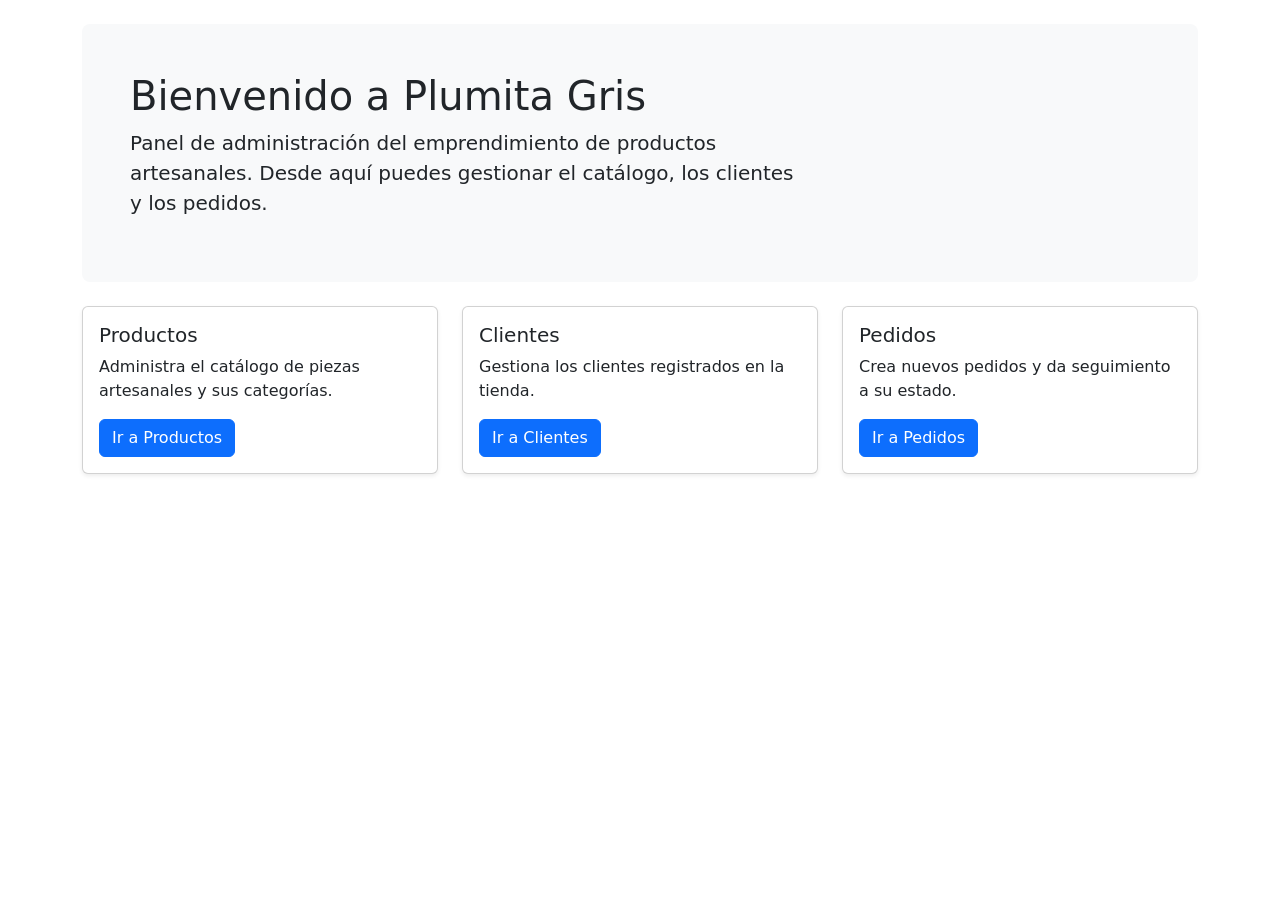
==== plumitagris-web/src/main/resources/templates/index.html @ 4709932f "Primer commit" ====
<!DOCTYPE html>
<html xmlns:th="http://www.thymeleaf.org">
<head>
    <meta charset="UTF-8">
    <title>Plumita Gris</title>
    <link href="https://cdn.jsdelivr.net/npm/bootstrap@5.3.3/dist/css/bootstrap.min.css" rel="stylesheet">
    <link href="/css/styles.css" rel="stylesheet">
</head>
<body>
<div th:replace="~{fragments/nav :: nav}"></div>
<div class="container mt-4">
    <div class="p-5 mb-4 bg-light rounded-3">
        <h1 class="display-6">Bienvenido a Plumita Gris</h1>
        <p class="col-md-8 fs-5">Panel de administración del emprendimiento de productos artesanales. Desde aquí puedes gestionar el catálogo, los clientes y los pedidos.</p>
    </div>
    <div class="row g-4">
        <div class="col-md-4">
            <div class="card h-100 shadow-sm">
                <div class="card-body">
                    <h5 class="card-title">Productos</h5>
                    <p class="card-text">Administra el catálogo de piezas artesanales y sus categorías.</p>
                    <a href="/productos" class="btn btn-primary">Ir a Productos</a>
                </div>
            </div>
        </div>
        <div class="col-md-4">
            <div class="card h-100 shadow-sm">
                <div class="card-body">
                    <h5 class="card-title">Clientes</h5>
                    <p class="card-text">Gestiona los clientes registrados en la tienda.</p>
                    <a href="/clientes" class="btn btn-primary">Ir a Clientes</a>
                </div>
            </div>
        </div>
        <div class="col-md-4">
            <div class="card h-100 shadow-sm">
                <div class="card-body">
                    <h5 class="card-title">Pedidos</h5>
                    <p class="card-text">Crea nuevos pedidos y da seguimiento a su estado.</p>
                    <a href="/pedidos" class="btn btn-primary">Ir a Pedidos</a>
                </div>
            </div>
        </div>
    </div>
</div>
</body>
</html>
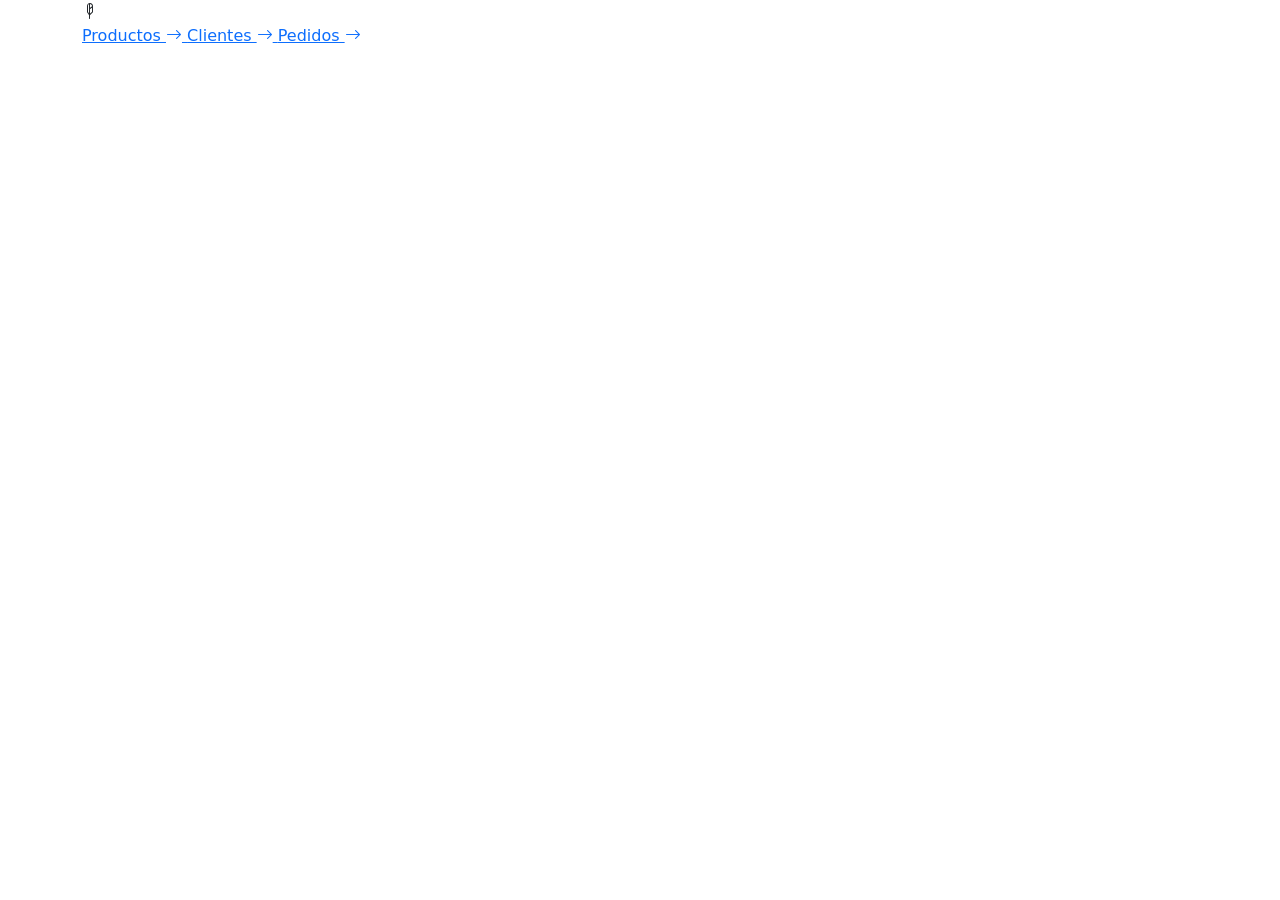
==== commit c0a198ed: "Arreglo de funcionalidades" ====
--- a/plumitagris-web/src/main/resources/templates/index.html
+++ b/plumitagris-web/src/main/resources/templates/index.html
@@ -2,46 +2,32 @@
 <html xmlns:th="http://www.thymeleaf.org">
 <head>
     <meta charset="UTF-8">
+    <meta name="viewport" content="width=device-width, initial-scale=1.0">
     <title>Plumita Gris</title>
     <link href="https://cdn.jsdelivr.net/npm/bootstrap@5.3.3/dist/css/bootstrap.min.css" rel="stylesheet">
+    <link href="https://cdn.jsdelivr.net/npm/bootstrap-icons@1.11.3/font/bootstrap-icons.css" rel="stylesheet">
     <link href="/css/styles.css" rel="stylesheet">
 </head>
 <body>
 <div th:replace="~{fragments/nav :: nav}"></div>
-<div class="container mt-4">
-    <div class="p-5 mb-4 bg-light rounded-3">
-        <h1 class="display-6">Bienvenido a Plumita Gris</h1>
-        <p class="col-md-8 fs-5">Panel de administración del emprendimiento de productos artesanales. Desde aquí puedes gestionar el catálogo, los clientes y los pedidos.</p>
+
+<div class="container pg-home-hero">
+    <div class="pg-home-visual">
+        <i class="bi bi-feather2"></i>
     </div>
-    <div class="row g-4">
-        <div class="col-md-4">
-            <div class="card h-100 shadow-sm">
-                <div class="card-body">
-                    <h5 class="card-title">Productos</h5>
-                    <p class="card-text">Administra el catálogo de piezas artesanales y sus categorías.</p>
-                    <a href="/productos" class="btn btn-primary">Ir a Productos</a>
-                </div>
-            </div>
-        </div>
-        <div class="col-md-4">
-            <div class="card h-100 shadow-sm">
-                <div class="card-body">
-                    <h5 class="card-title">Clientes</h5>
-                    <p class="card-text">Gestiona los clientes registrados en la tienda.</p>
-                    <a href="/clientes" class="btn btn-primary">Ir a Clientes</a>
-                </div>
-            </div>
-        </div>
-        <div class="col-md-4">
-            <div class="card h-100 shadow-sm">
-                <div class="card-body">
-                    <h5 class="card-title">Pedidos</h5>
-                    <p class="card-text">Crea nuevos pedidos y da seguimiento a su estado.</p>
-                    <a href="/pedidos" class="btn btn-primary">Ir a Pedidos</a>
-                </div>
-            </div>
-        </div>
+    <div class="pg-home-actions">
+        <a href="/productos" class="pg-home-btn">
+            Productos <i class="bi bi-arrow-right"></i>
+        </a>
+        <a href="/clientes" class="pg-home-btn">
+            Clientes <i class="bi bi-arrow-right"></i>
+        </a>
+        <a href="/pedidos" class="pg-home-btn">
+            Pedidos <i class="bi bi-arrow-right"></i>
+        </a>
     </div>
 </div>
+
+<script src="https://cdn.jsdelivr.net/npm/bootstrap@5.3.3/dist/js/bootstrap.bundle.min.js"></script>
 </body>
 </html>
